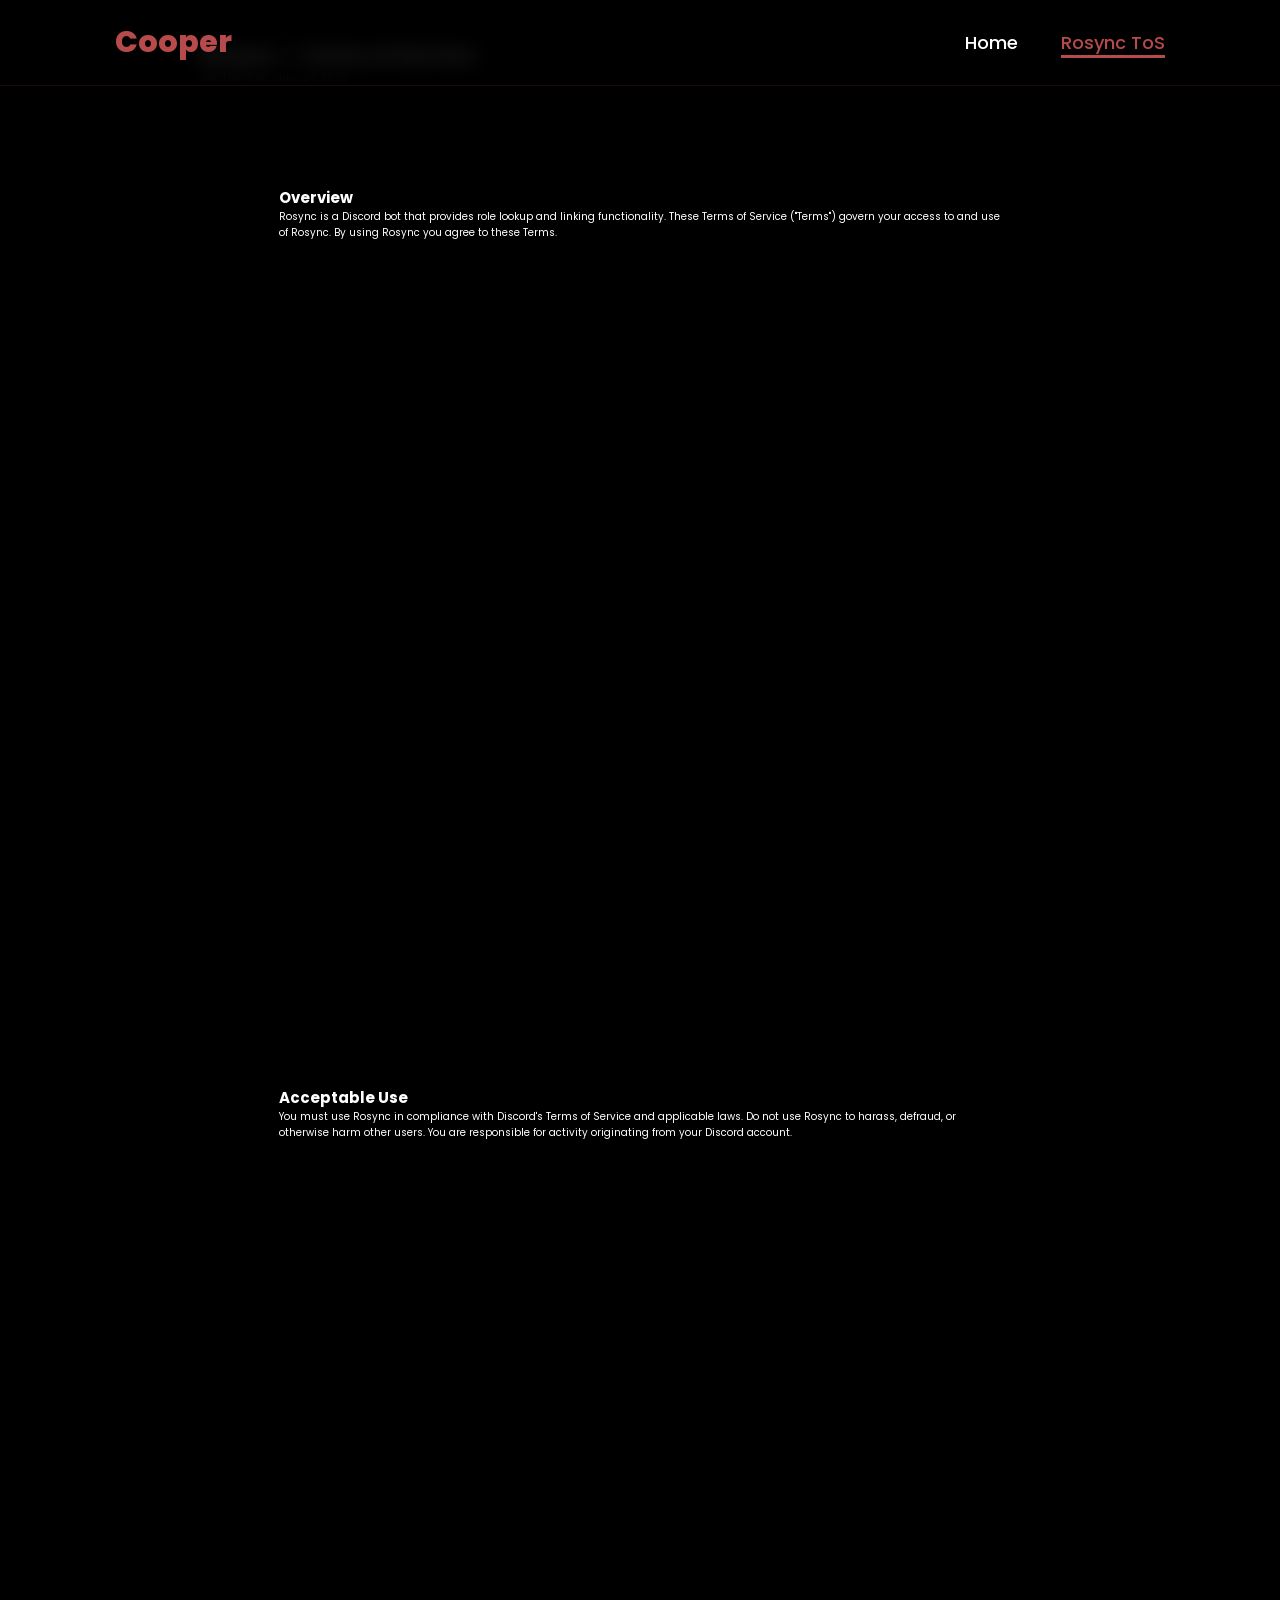
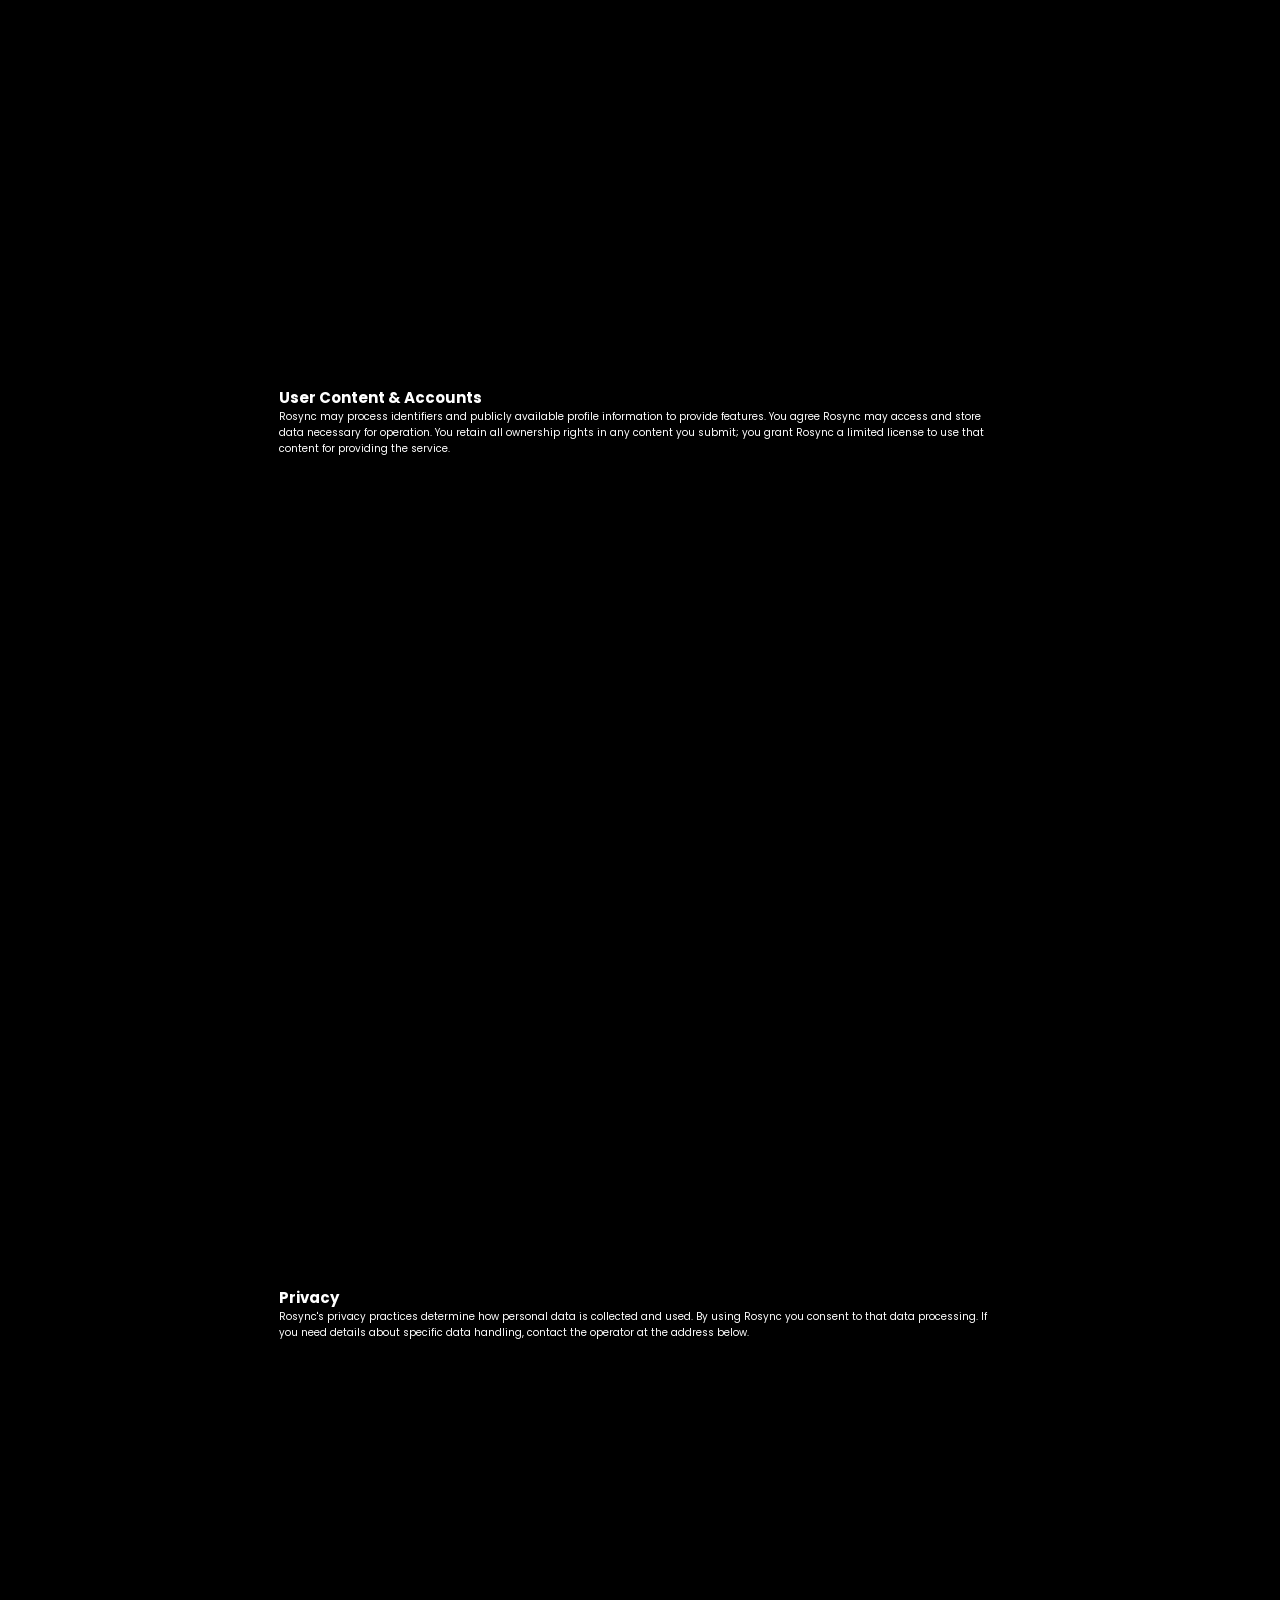
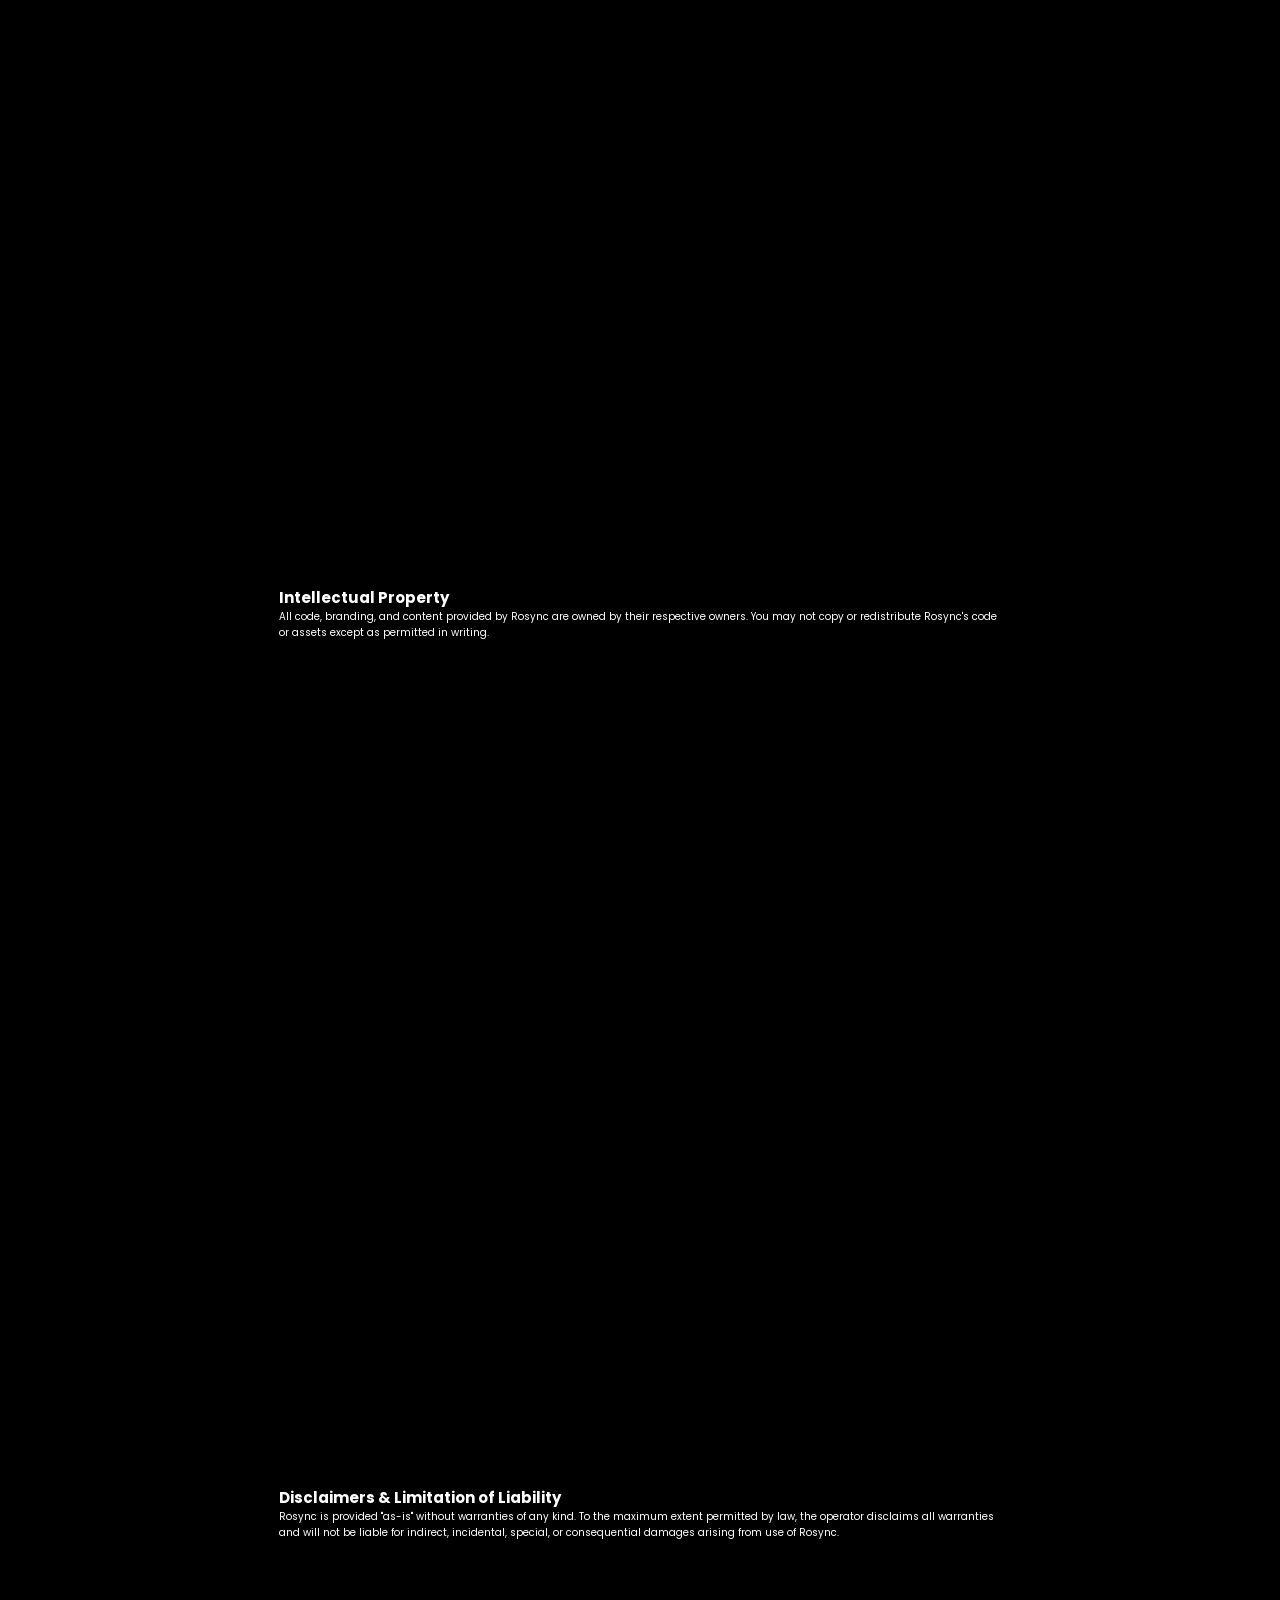
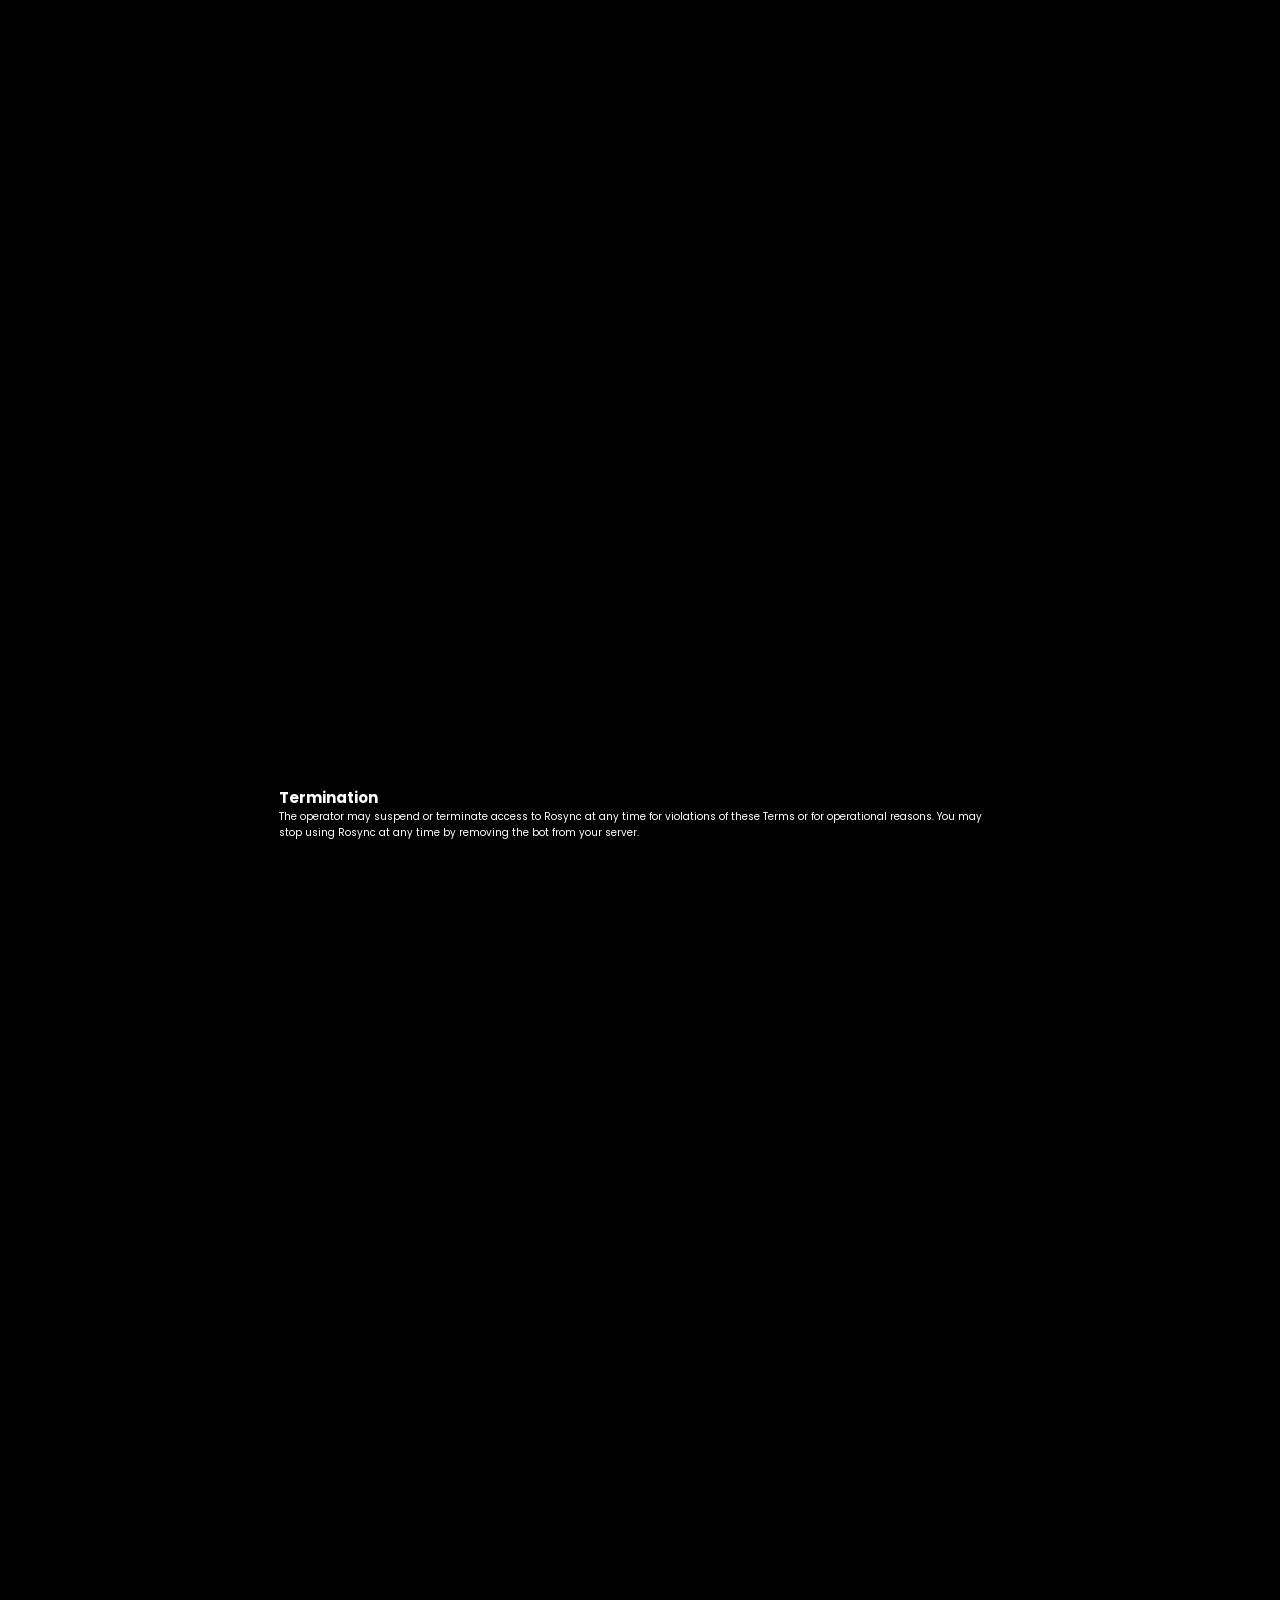
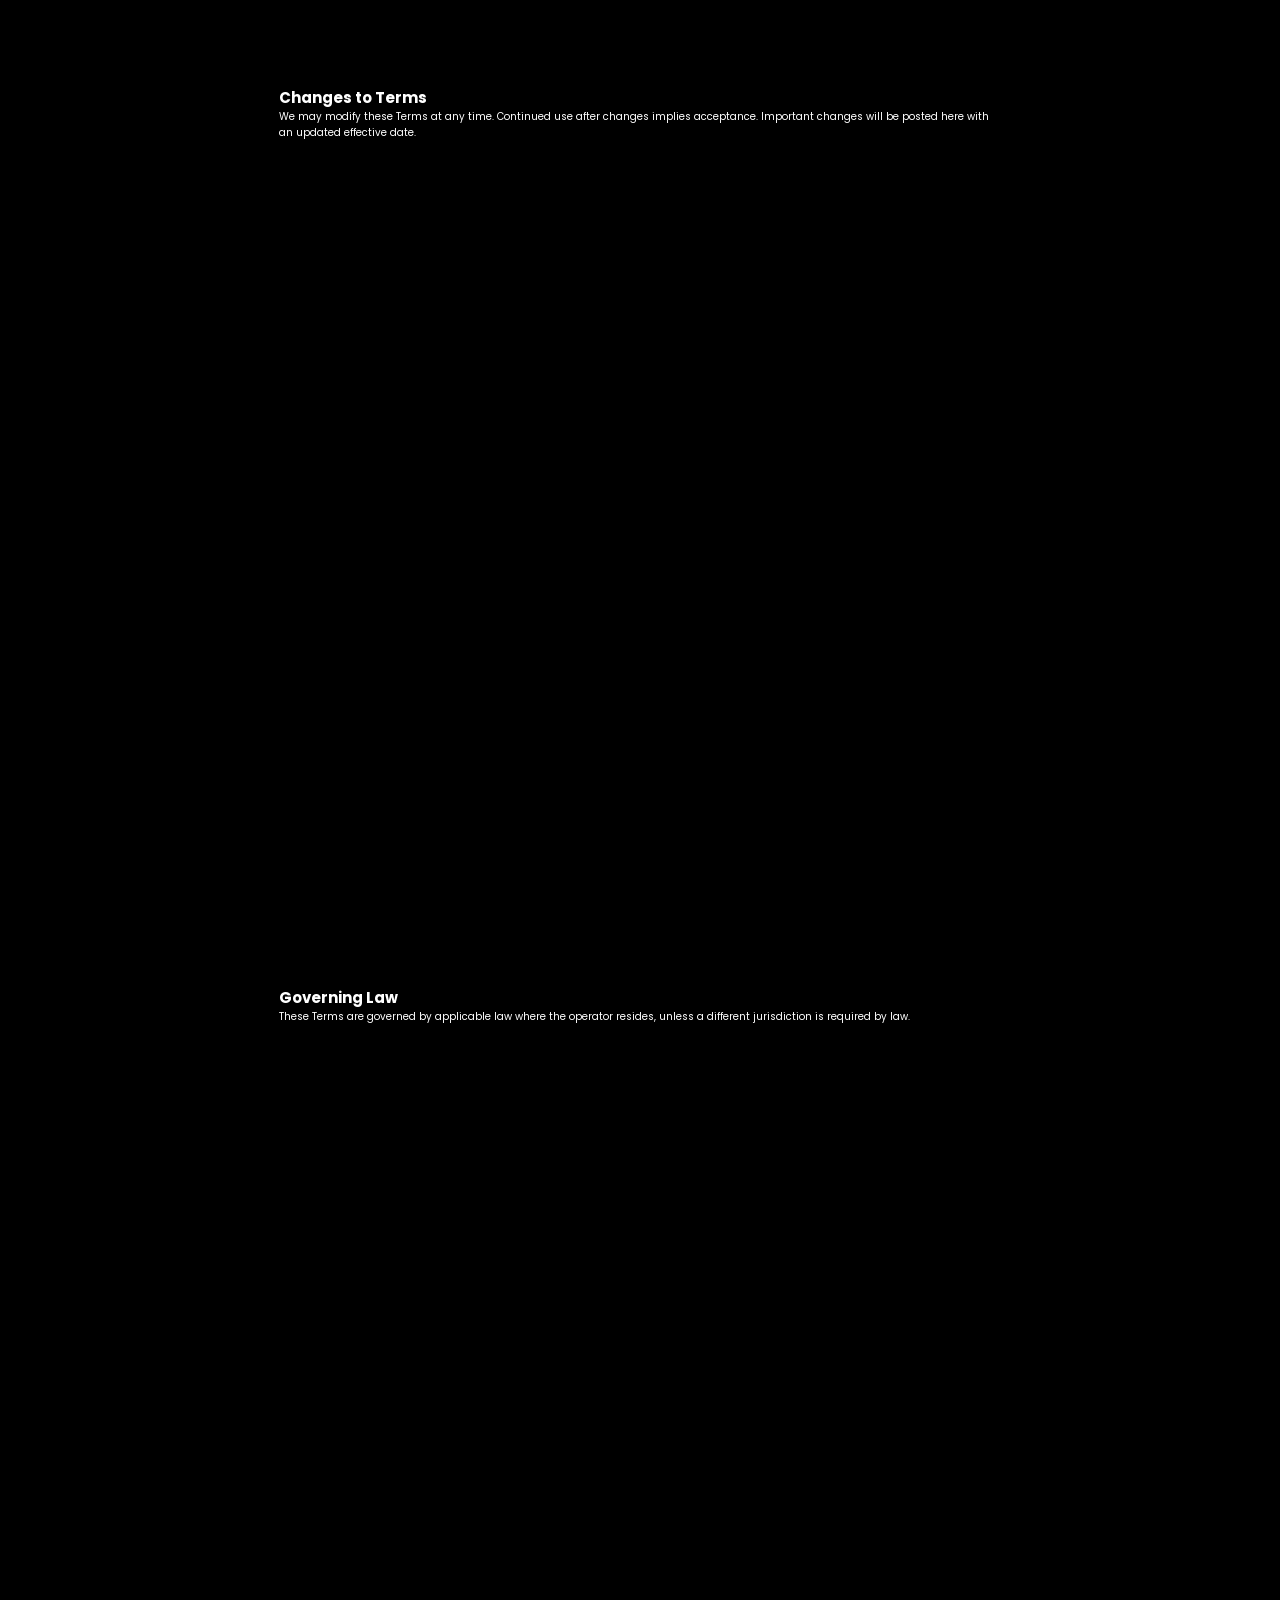
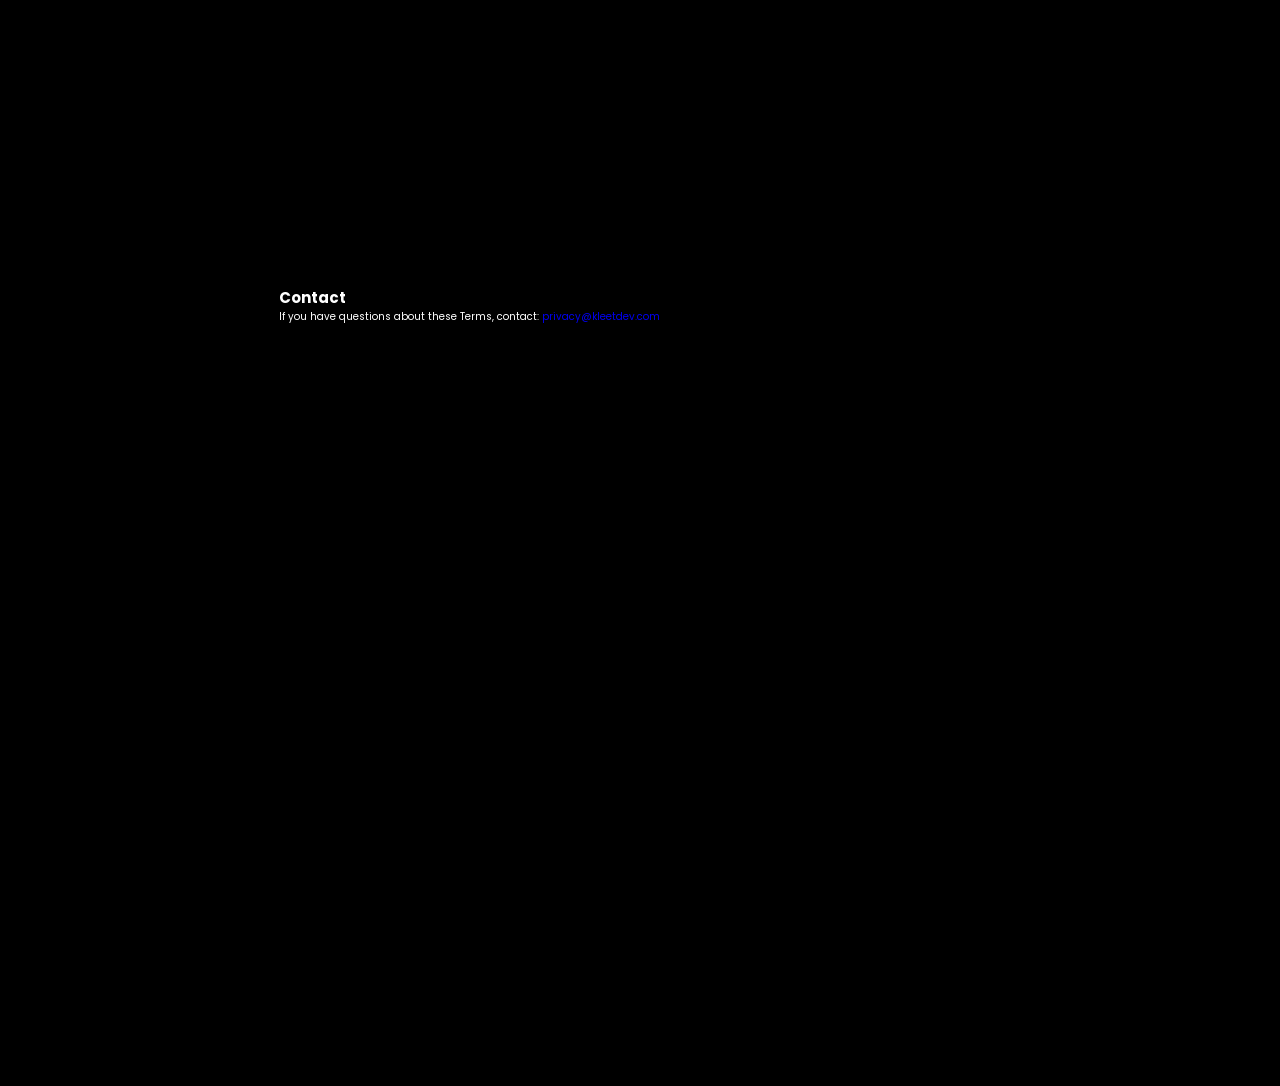
==== rosynctos/index.html @ 146664ca "Add files via upload" ====
<!DOCTYPE html>
<html lang="en">
    <head>
        <meta charset="utf-8">
        <meta name="viewport" content="width=device-width,initial-scale=1">
        <link rel="stylesheet" href="/style.css">
        <title>Rosync — Terms of Service</title>
    </head>
    <body>
        <header>
            <a href="/" class="logo">Cooper</a>
            <nav id="navbar">
                <a href="/">Home</a>
                <a href="/rosynctos" class="active">Rosync ToS</a>
            </nav>
        </header>

        <main style="max-width:900px;margin:4rem auto;padding:0 1rem;">
            <h1>Rosync — Terms of Service</h1>
            <p style="color:#666;">Effective date: June 24, 2026</p>

            <section>
                <h2>Overview</h2>
                <p>Rosync is a Discord bot that provides role lookup and linking functionality. These Terms of Service ("Terms") govern your access to and use of Rosync. By using Rosync you agree to these Terms.</p>
            </section>

            <section>
                <h2>Acceptable Use</h2>
                <p>You must use Rosync in compliance with Discord's Terms of Service and applicable laws. Do not use Rosync to harass, defraud, or otherwise harm other users. You are responsible for activity originating from your Discord account.</p>
            </section>

            <section>
                <h2>User Content & Accounts</h2>
                <p>Rosync may process identifiers and publicly available profile information to provide features. You agree Rosync may access and store data necessary for operation. You retain all ownership rights in any content you submit; you grant Rosync a limited license to use that content for providing the service.</p>
            </section>

            <section>
                <h2>Privacy</h2>
                <p>Rosync's privacy practices determine how personal data is collected and used. By using Rosync you consent to that data processing. If you need details about specific data handling, contact the operator at the address below.</p>
            </section>

            <section>
                <h2>Intellectual Property</h2>
                <p>All code, branding, and content provided by Rosync are owned by their respective owners. You may not copy or redistribute Rosync's code or assets except as permitted in writing.</p>
            </section>

            <section>
                <h2>Disclaimers & Limitation of Liability</h2>
                <p>Rosync is provided "as-is" without warranties of any kind. To the maximum extent permitted by law, the operator disclaims all warranties and will not be liable for indirect, incidental, special, or consequential damages arising from use of Rosync.</p>
            </section>

            <section>
                <h2>Termination</h2>
                <p>The operator may suspend or terminate access to Rosync at any time for violations of these Terms or for operational reasons. You may stop using Rosync at any time by removing the bot from your server.</p>
            </section>

            <section>
                <h2>Changes to Terms</h2>
                <p>We may modify these Terms at any time. Continued use after changes implies acceptance. Important changes will be posted here with an updated effective date.</p>
            </section>

            <section>
                <h2>Governing Law</h2>
                <p>These Terms are governed by applicable law where the operator resides, unless a different jurisdiction is required by law.</p>
            </section>

            <section>
                <h2>Contact</h2>
                <p>If you have questions about these Terms, contact: <a href="mailto:privacy@kleetdev.com">privacy@kleetdev.com</a></p>
            </section>
        </main>

        <script src="/script.js"></script>
    </body>
</html>
---- style.css ----
@import url('https://fonts.googleapis.com/css2?family=Poppins:wght@100;200;300;400;500;600&display=swap');

* {
    margin: 0;
    padding: 0;
    box-sizing: border-box;
    text-decoration: none;
    border: none;
    outline: none;
    font-family: 'Poppins', sans-serif;
}

html {
    font-size: 62.5%;
    scroll-behavior: smooth;
}

body {
    width: 100%;
    height: 100vh;
    overflow-x: hidden;
    background-color: black;
    color: white;
}

/* ===== HEADER ===== */
header {
    position: fixed;
    top: 0;
    left: 0;
    width: 100%;
    padding: 2rem 9%;
    background-color: rgba(0, 0, 0, 0.85);
    backdrop-filter: blur(10px);
    display: flex;
    justify-content: space-between;
    align-items: center;
    z-index: 100;
    border-bottom: 1px solid rgba(183, 75, 75, 0.15);
}

.logo {
    font-size: 3rem;
    color: #b74b4b;
    font-weight: 800;
    cursor: pointer;
    transition: 0.5s ease;
}

.logo:hover {
    transform: scale(1.1);
}

nav a {
    font-size: 1.8rem;
    color: white;
    margin-left: 4rem;
    font-weight: 500;
    transition: 0.3s ease;
    border-bottom: 3px solid transparent;
}

nav a:hover,
nav a.active {
    color: #b74b4b;
    border-bottom: 3px solid #b74b4b;
}

/* Hamburger menu */
.hamburger {
    display: none;
    font-size: 2.8rem;
    color: #b74b4b;
    cursor: pointer;
}

/* ===== SECTIONS ===== */
section {
    min-height: 100vh;
    /* Increased top padding to account for fixed header */
    padding: 10rem 9% 5rem;
}

/* ===== HOME ===== */
.home {
    display: flex;
    justify-content: center;
    align-items: center;
    gap: 8rem;
    background-color: black;
    padding-top: 0;
}

.home .home-content h1 {
    font-size: 6rem;
    font-weight: 700;
    line-height: 1.3;
}

span {
    color: #b74b4b;
}

.home-content h3 {
    font-size: 4rem;
    margin-bottom: 1rem;
    font-weight: 700;
}

.home-content p {
    font-size: 1.6rem;
    line-height: 1.8;
    max-width: 500px;
}

.home-img {
    border-radius: 50%;
    flex-shrink: 0;
}

.home-img img {
    position: relative;
    width: 32vw;
    max-width: 350px;
    border-radius: 50%;
    /* FIXED: removed invalid "solid" keyword */
    box-shadow: 0 0 25px #b74b4b;
    cursor: pointer;
    transition: 0.3s ease;
}

.home-img img:hover {
    box-shadow: 0 0 50px #b74b4b;
    transform: scale(1.02);
}

/* ===== SOCIAL ICONS ===== */
.social-icons a {
    display: inline-flex;
    justify-content: center;
    align-items: center;
    width: 4rem;
    height: 4rem;
    background-color: transparent;
    border: 0.2rem solid #b74b4b;
    font-size: 2rem;
    border-radius: 50%;
    margin: 3rem 1.5rem 3rem 0;
    transition: 0.3s ease;
    color: #b74b4b;
}

.social-icons a:hover {
    color: black;
    transform: scale(1.3) translateY(-5px);
    background-color: #b74b4b;
    box-shadow: 0 0 25px #b74b4b;
}

/* ===== BUTTON ===== */
.btn {
    display: inline-block;
    padding: 1rem 2.8rem;
    background-color: black;
    border-radius: 4rem;
    font-size: 1.6rem;
    color: #b74b4b;
    letter-spacing: 0.3rem;
    font-weight: 600;
    border: 2px solid #b74b4b;
    transition: 0.3s ease;
    cursor: pointer;
}

.btn:hover {
    transform: scale(1.03);
    background-color: #b74b4b;
    color: black;
    box-shadow: 0 0 25px #b74b4b;
}

/* ===== TYPING TEXT ===== */
.typing-text {
    font-size: 3.4rem;
    font-weight: 600;
    min-width: 280px;
}

.typing-text span {
    position: relative;
}

.typing-text span::before {
    content: "Web Developer";
    color: #b74b4b;
    animation: words 20s infinite;
}

.typing-text span::after {
    content: "";
    background-color: black;
    position: absolute;
    width: calc(100% + 8px);
    height: 100%;
    border-left: 3px solid black;
    /* FIXED: added px unit */
    right: -8px;
    animation: cursor 0.6s infinite;
}

@keyframes cursor {
    to {
        border-left: 3px solid #b74b4b;
    }
}

@keyframes words {
    0%,
    20% {
        content: "Web Developer";
    }
    21%,
    40% {
        content: "Developer";
    }
    41%,
    60% {
        content: "Web Designer";
    }
    61%,
    80% {
        content: "Youtuber";
    }
    81%,
    100% {
        content: "Script Writer";
    }
}

/* ===== SKILL ICONS ===== */
.skill-icon {
    transition: 0.3s ease;
}

.skill-icon img {
    filter: drop-shadow(0 0 10px rgba(183, 75, 75, 0.5));
    transition: 0.3s ease;
}

.skill-icon:hover img {
    filter: drop-shadow(0 0 18px rgba(183, 75, 75, 0.9));
    transform: scale(1.2) translateY(-5px);
}

/* ===== RESPONSIVE ===== */
@media (max-width: 1000px) {
    .home {
        gap: 4rem;
    }
}

@media (max-width: 995px) {
    .hamburger {
        display: block;
    }

    nav {
        position: absolute;
        display: none;
        top: 100%;
        right: 0;
        width: 40%;
        border-left: 3px solid #b74b4b;
        border-bottom: 3px solid #b74b4b;
        border-bottom-left-radius: 2rem;
        padding: 1rem 2rem;
        background-color: #161616;
    }

    nav.open {
        display: block;
    }

    nav a {
        display: block;
        font-size: 2rem;
        margin: 3rem 0;
    }

    nav a:hover,
    nav a.active {
        padding: 1rem;
        border-radius: 0.5rem;
        border-bottom: 0.5rem solid #b74b4b;
    }

    .home {
        flex-direction: column;
        padding-top: 10rem;
        text-align: center;
    }

    .home .home-content h3 {
        font-size: 2.5rem;
    }

    .home-content h1 {
        font-size: 5rem;
    }

    .home-img img {
        width: 60vw;
        max-width: 280px;
    }

    .home-content p {
        margin: 0 auto;
    }

    .social-icons {
        justify-content: center;
        display: flex;
        flex-wrap: wrap;
    }
}

@media (max-width: 480px) {
    html {
        font-size: 55%;
    }

    nav {
        width: 70%;
    }

    .home-img img {
        width: 75vw;
    }
}
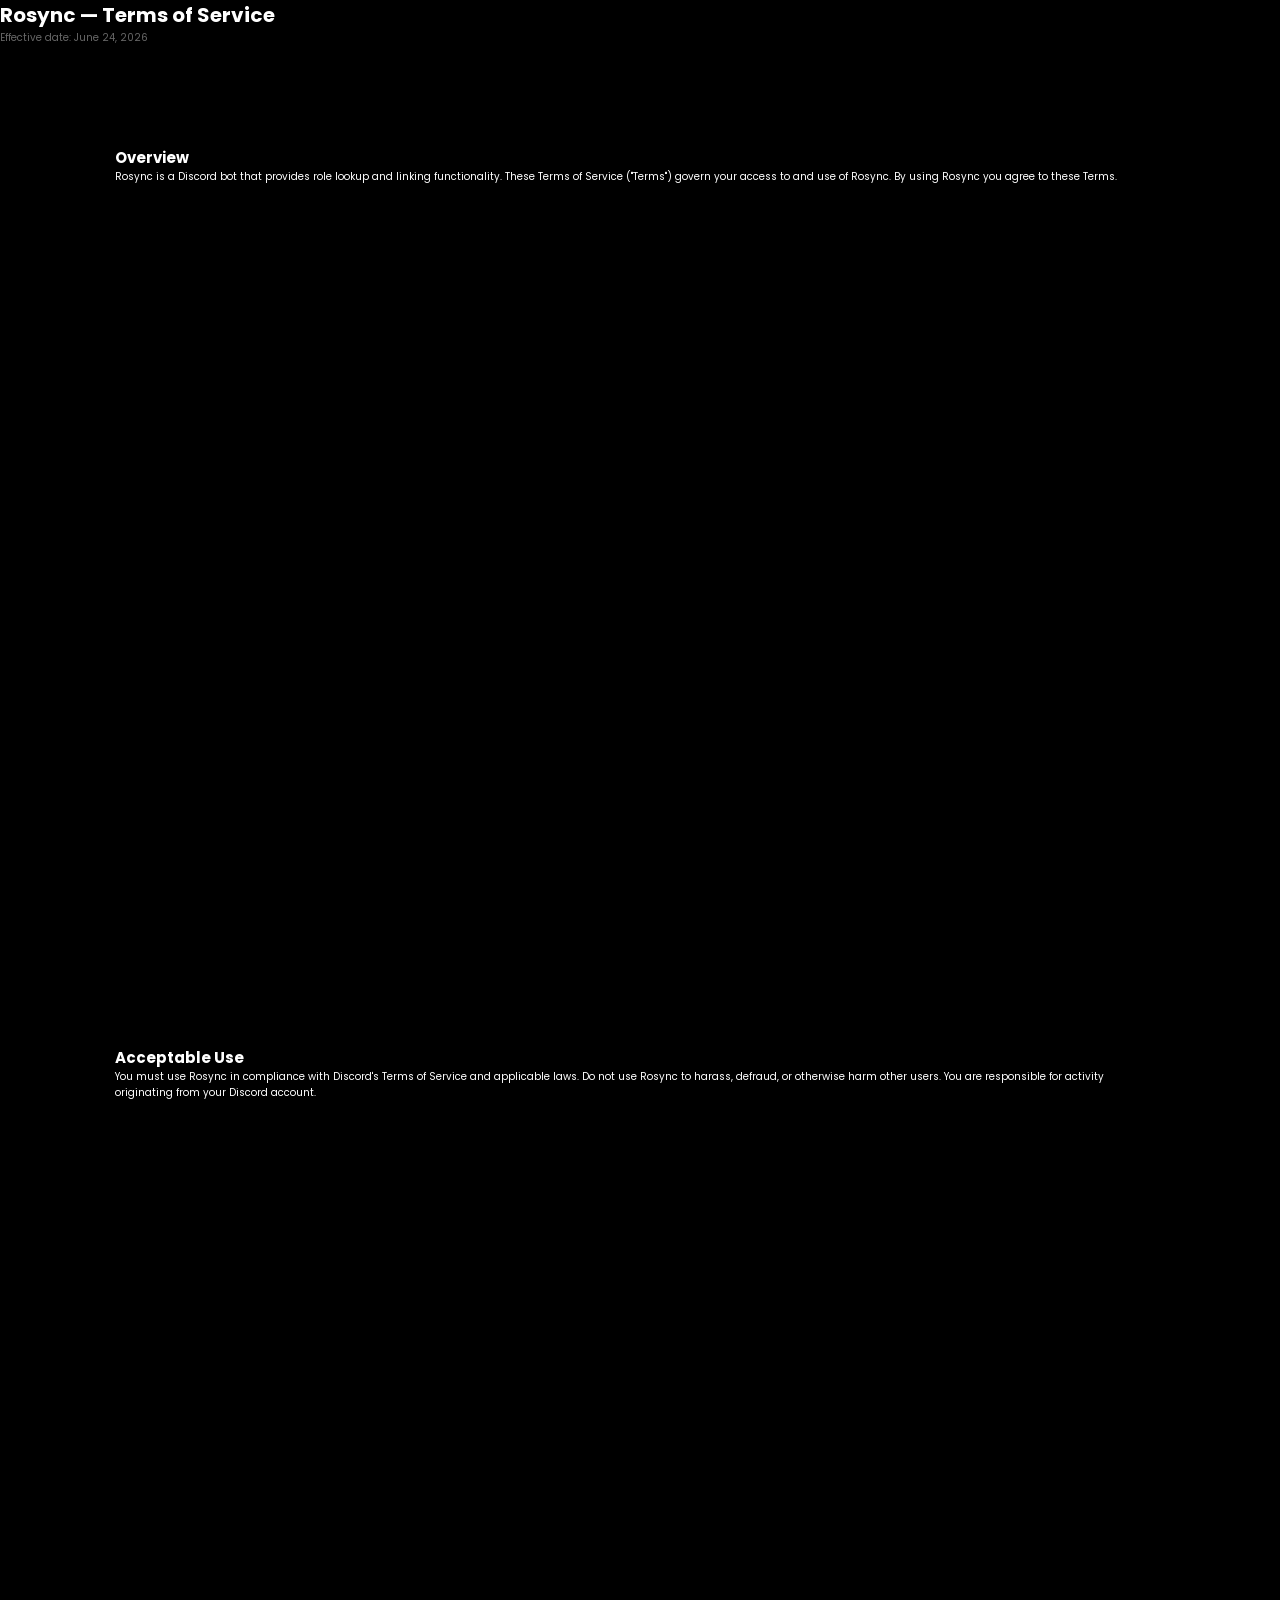
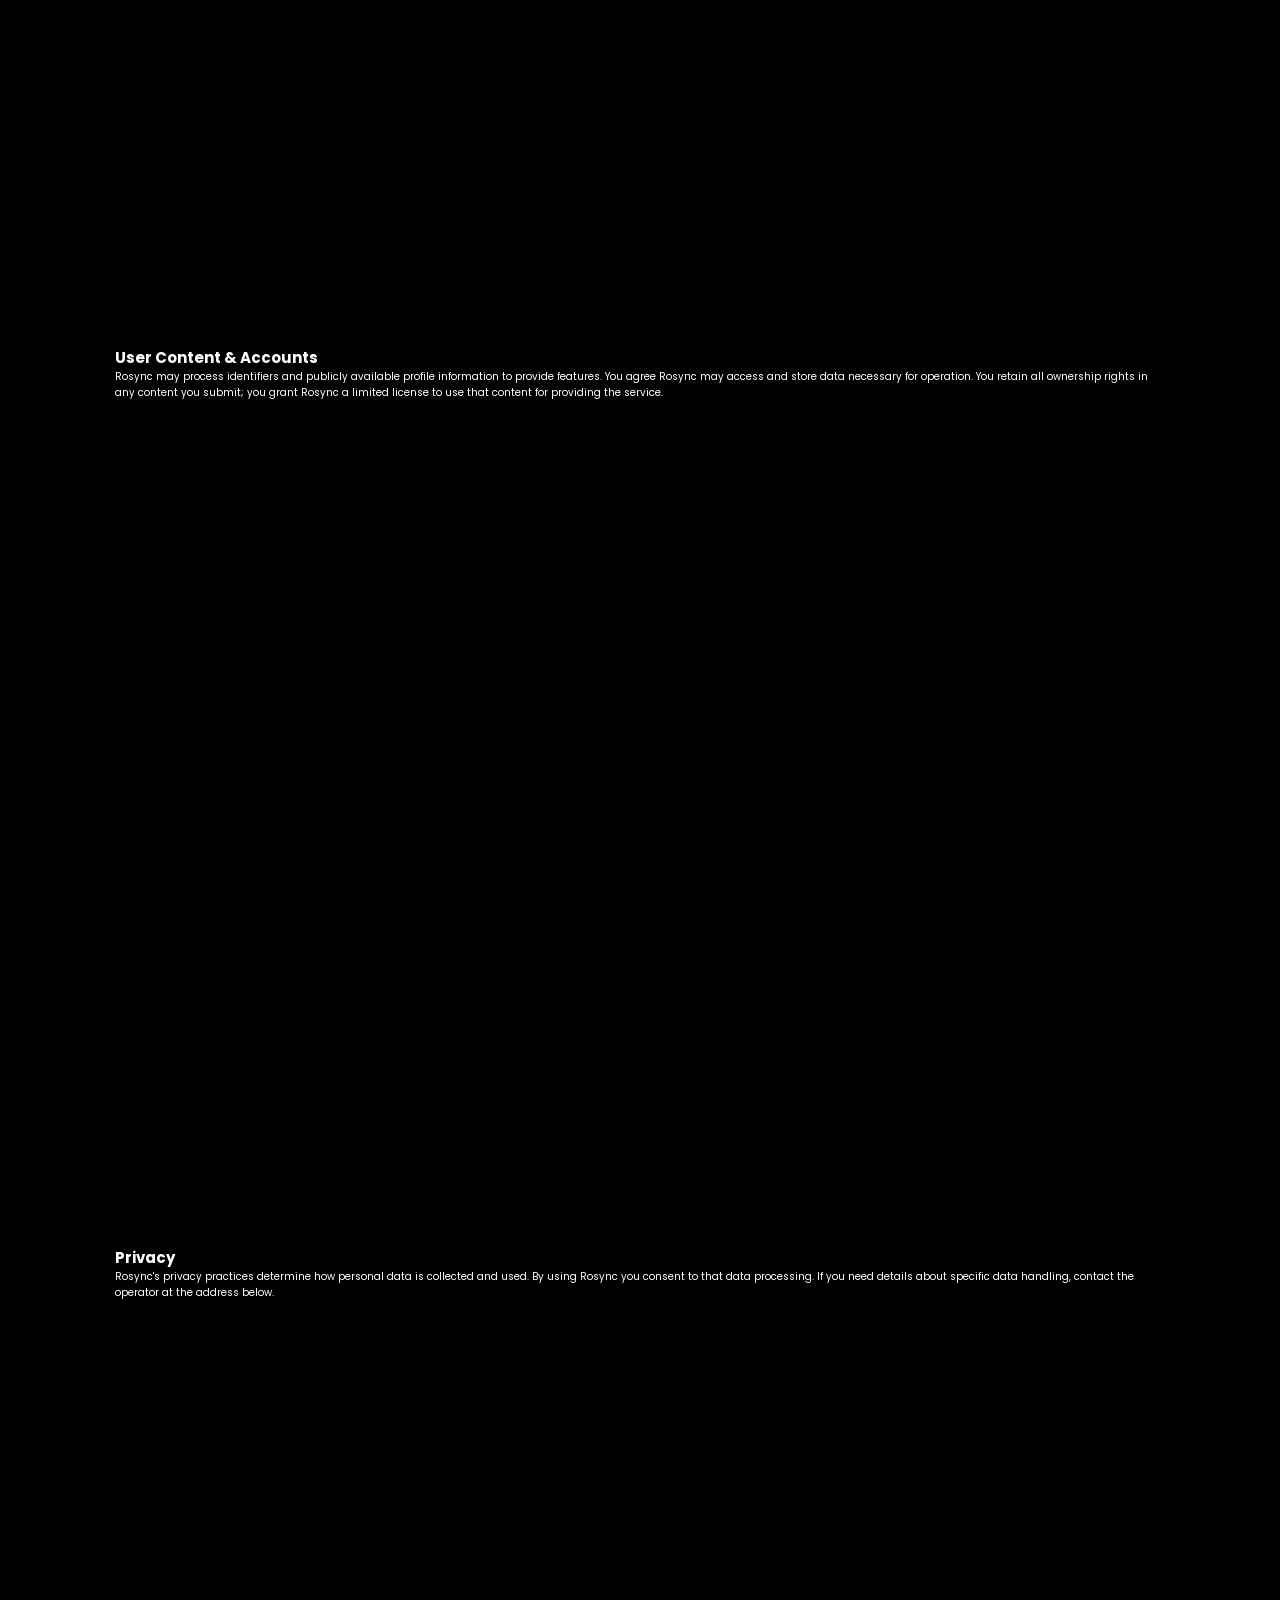
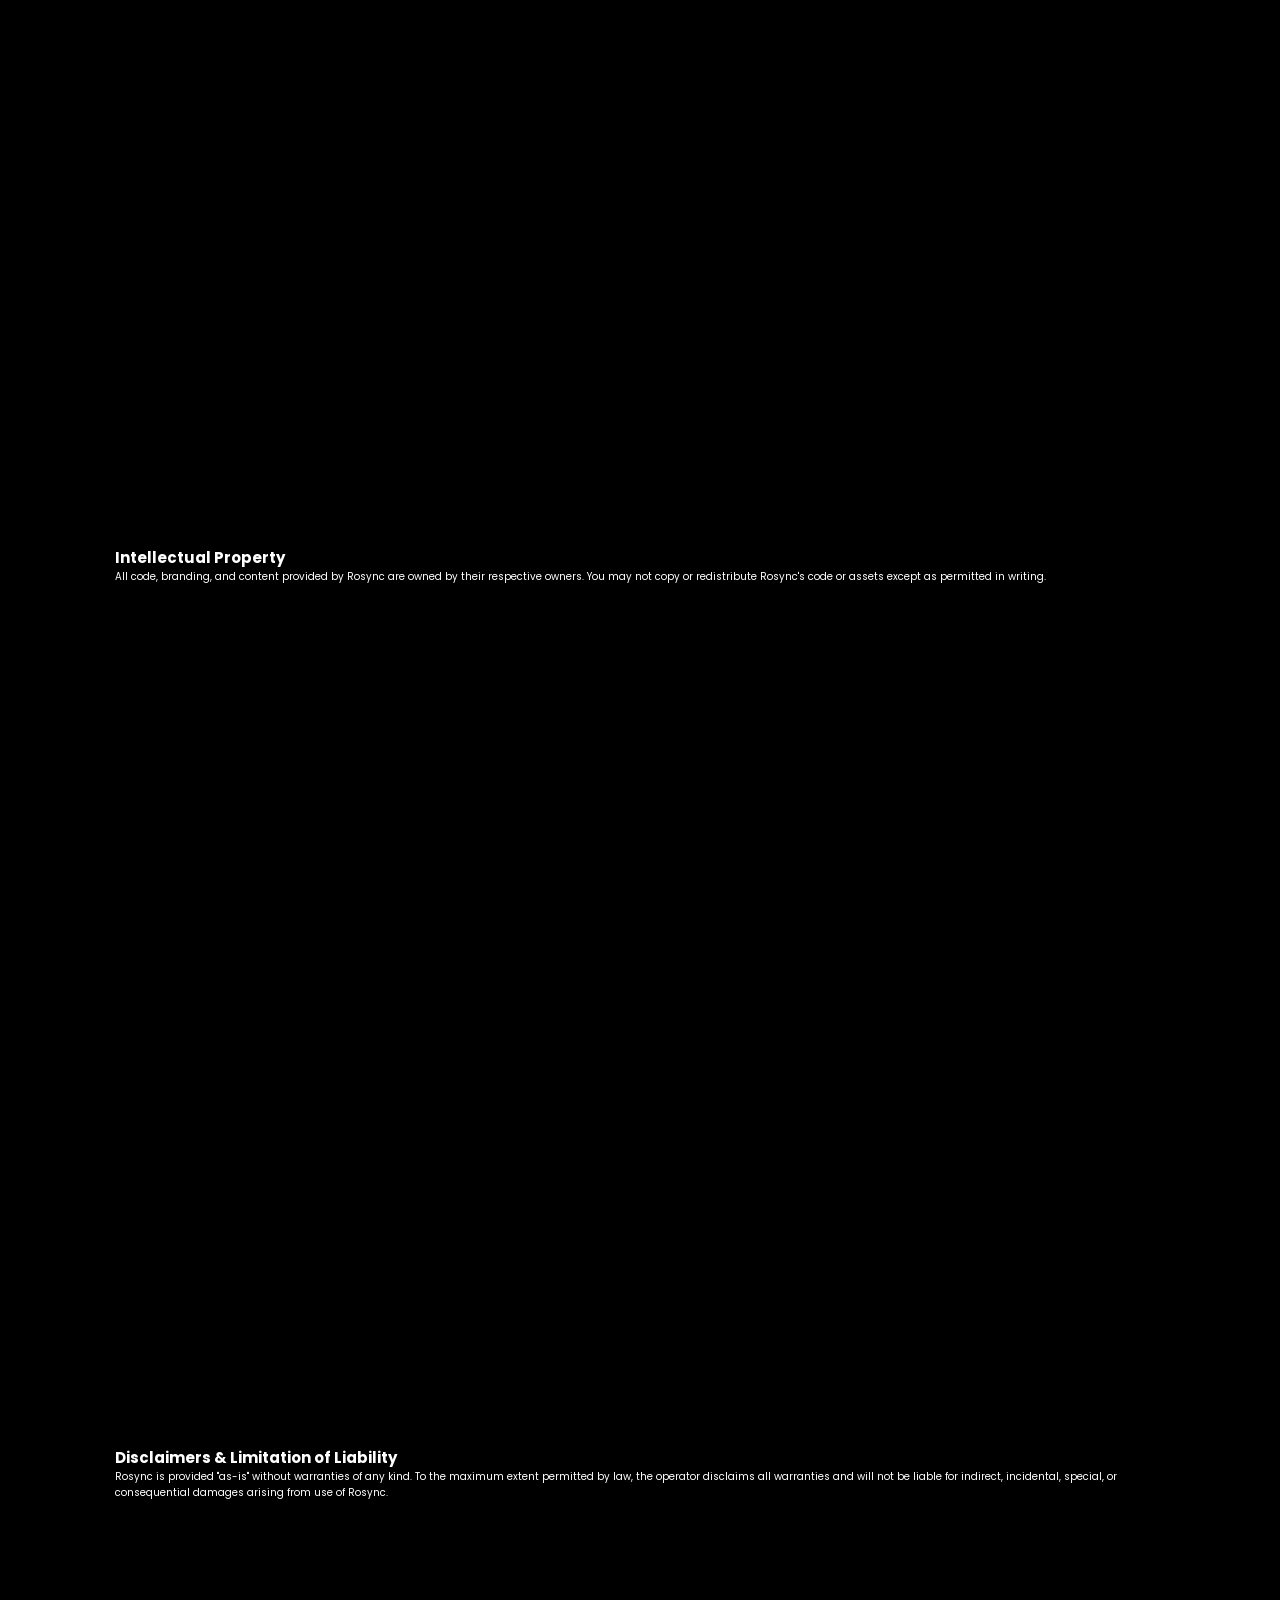
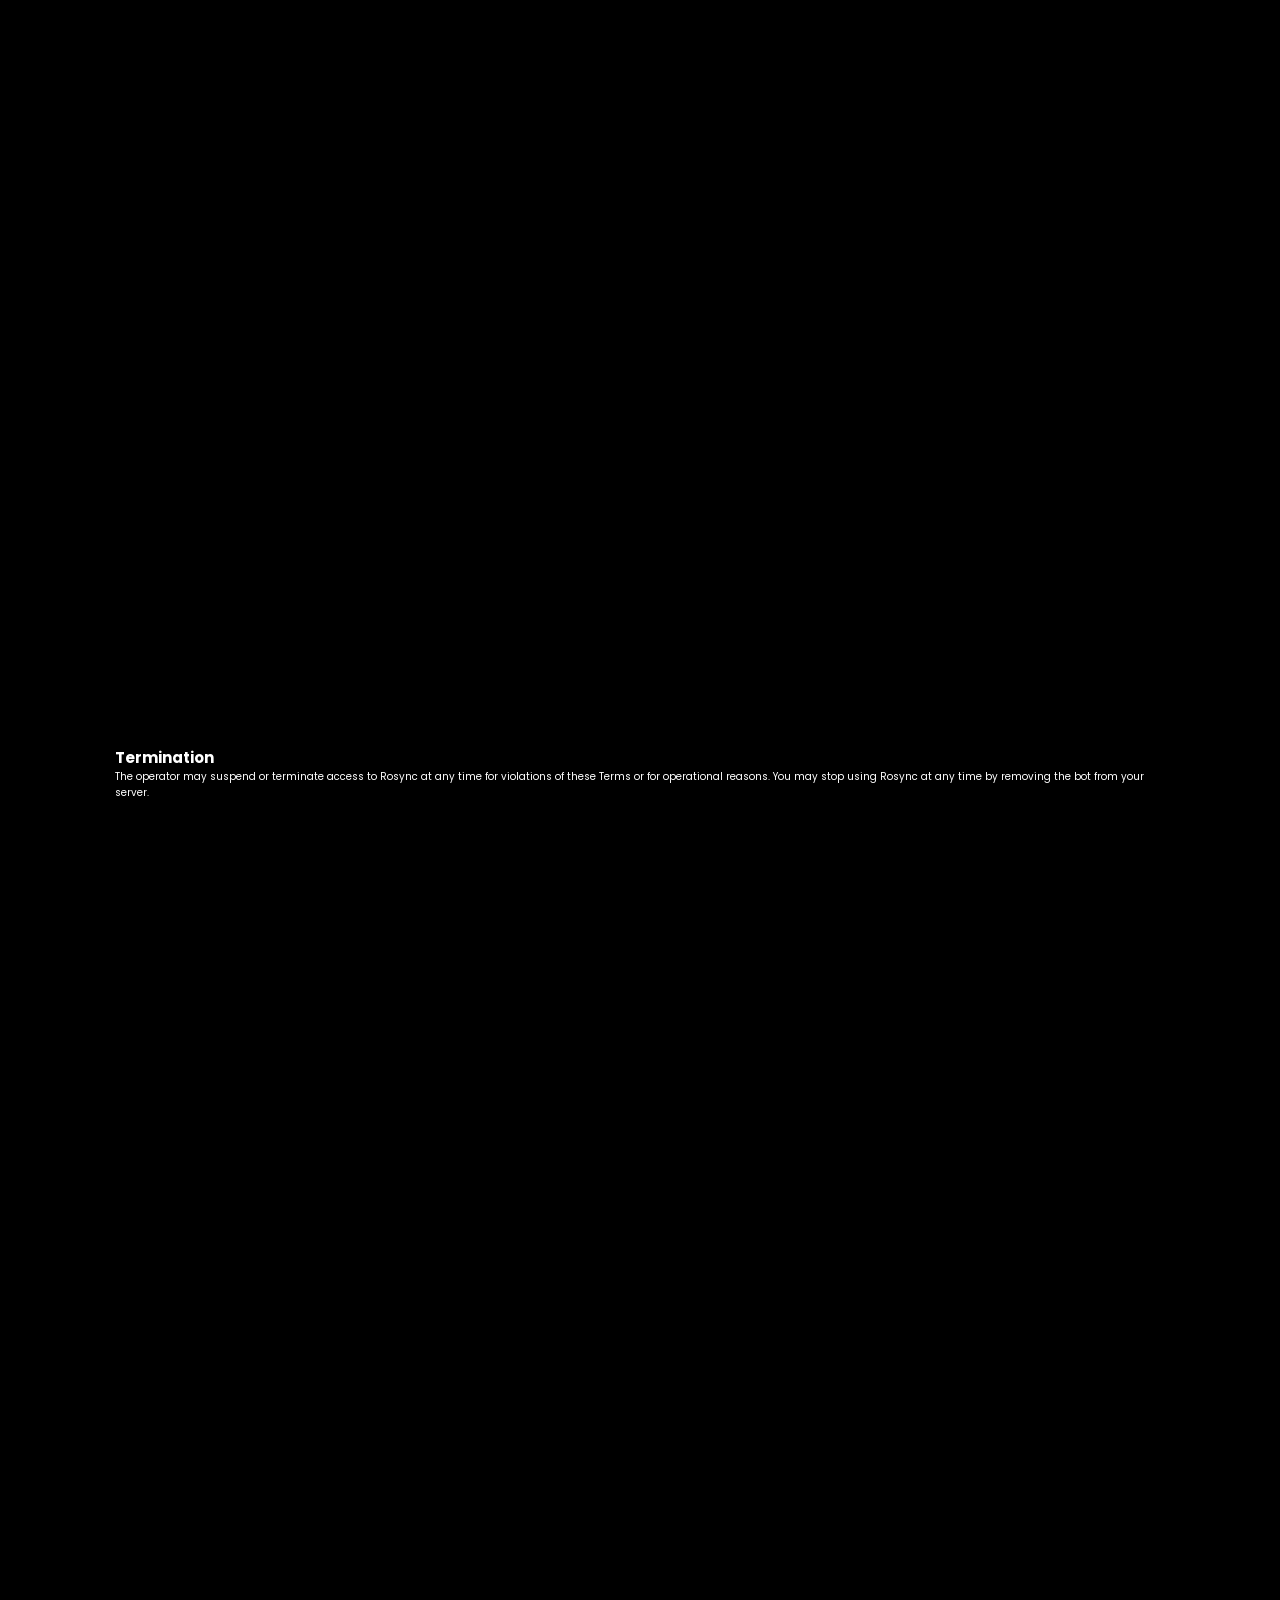
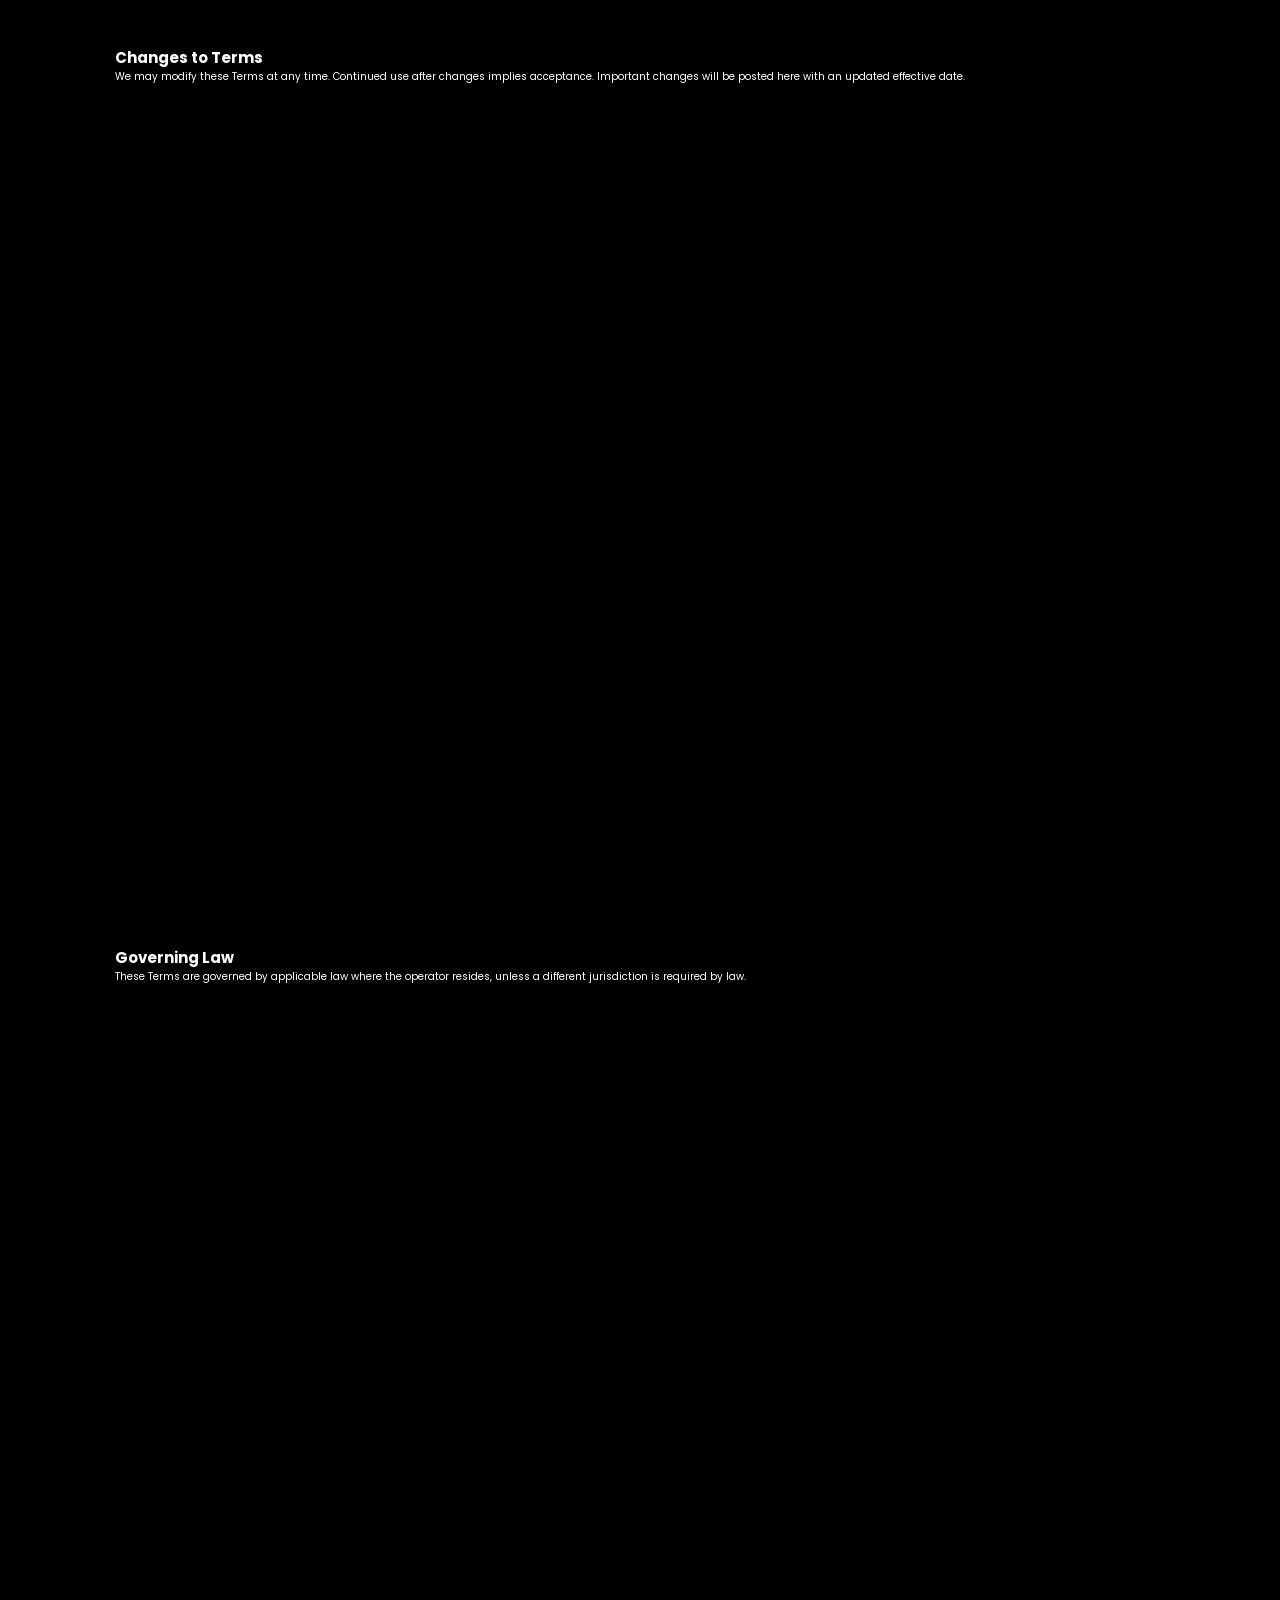
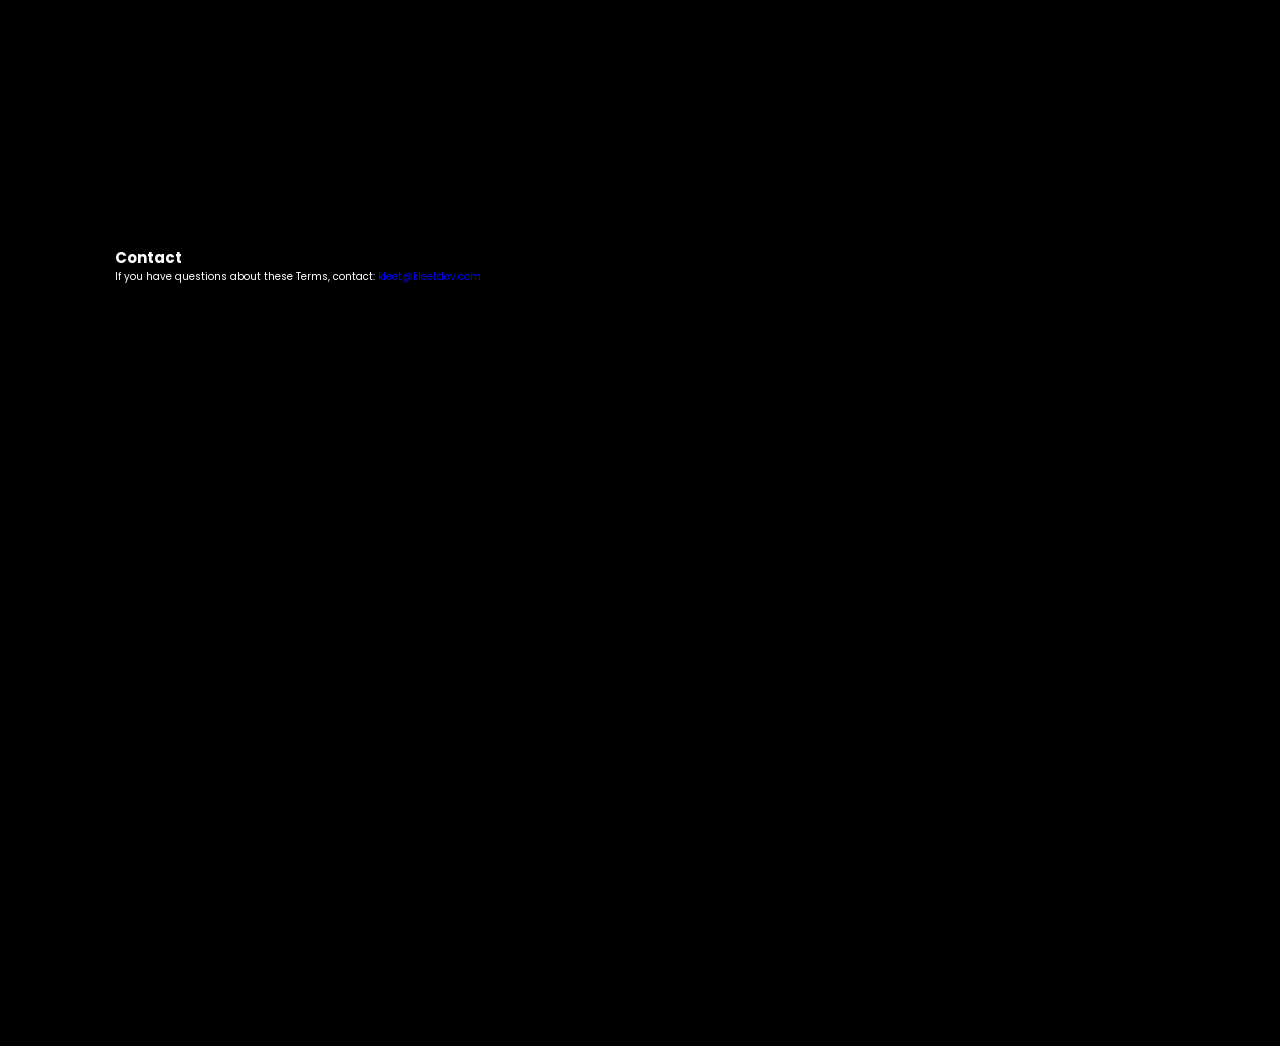
==== commit dc12794e: "Update index.html" ====
--- a/rosynctos/index.html
+++ b/rosynctos/index.html
@@ -6,16 +6,9 @@
         <link rel="stylesheet" href="/style.css">
         <title>Rosync — Terms of Service</title>
     </head>
-    <body>
-        <header>
-            <a href="/" class="logo">Cooper</a>
-            <nav id="navbar">
-                <a href="/">Home</a>
-                <a href="/rosynctos" class="active">Rosync ToS</a>
-            </nav>
-        </header>
+    <body class="tos-page">
 
-        <main style="max-width:900px;margin:4rem auto;padding:0 1rem;">
+        <main class="tos-container">
             <h1>Rosync — Terms of Service</h1>
             <p style="color:#666;">Effective date: June 24, 2026</p>
 
@@ -66,7 +59,7 @@
 
             <section>
                 <h2>Contact</h2>
-                <p>If you have questions about these Terms, contact: <a href="mailto:privacy@kleetdev.com">privacy@kleetdev.com</a></p>
+                <p>If you have questions about these Terms, contact: <a href="mailto:kleet@kleetdev.com">kleet@kleetdev.com</a></p>
             </section>
         </main>
 
